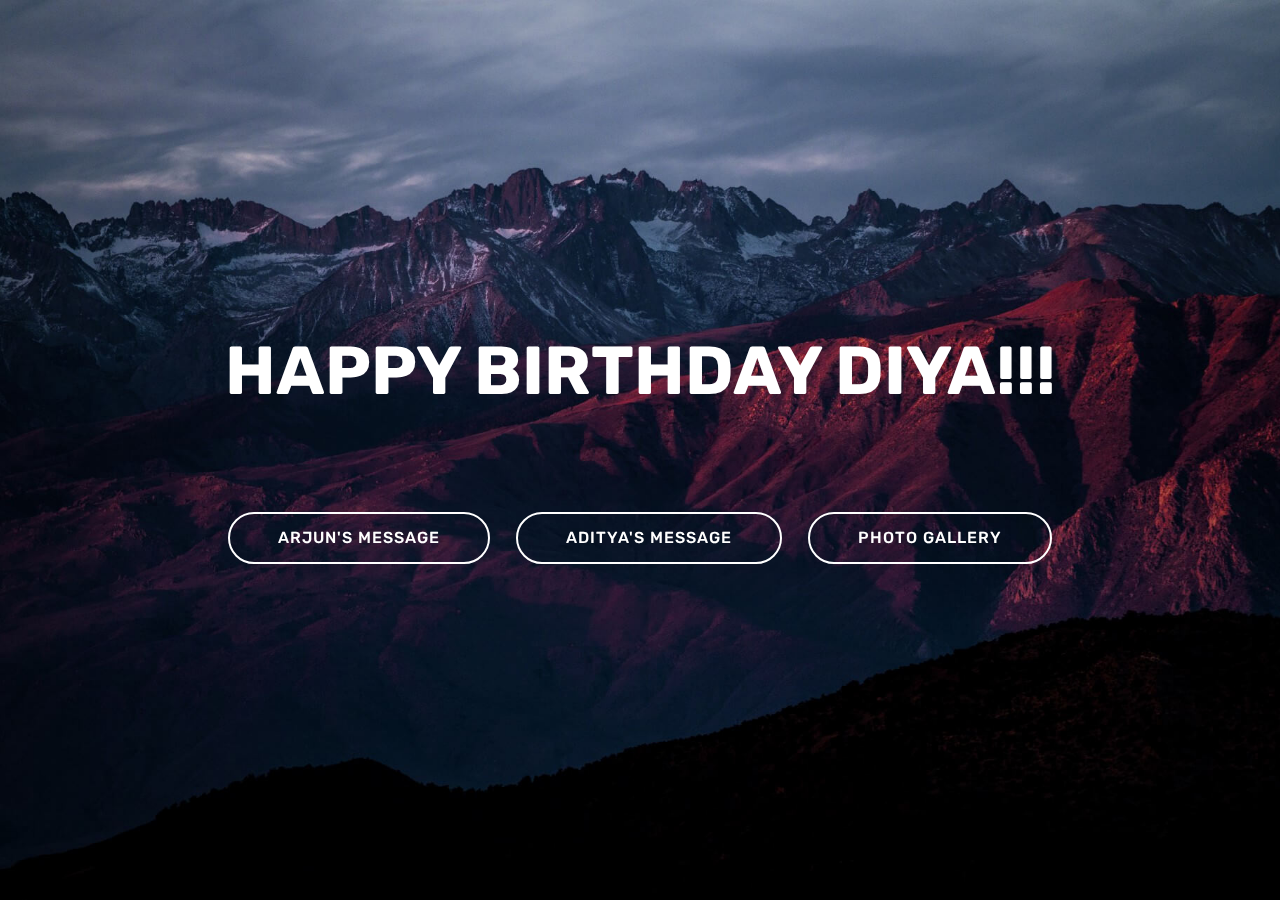
==== index.html @ 039c11ff "V0.1" ====
<!DOCTYPE html>
<html >
<head>
  <!-- Site made with Mobirise Website Builder v4.8.6, https://mobirise.com -->
  <meta charset="UTF-8">
  <meta http-equiv="X-UA-Compatible" content="IE=edge">
  <meta name="generator" content="Mobirise v4.8.6, mobirise.com">
  <meta name="viewport" content="width=device-width, initial-scale=1, minimum-scale=1">
  <link rel="shortcut icon" href="assets/images/logo4.png" type="image/x-icon">
  <meta name="description" content="">
  <title>HBD DIYA!!!</title>
  <link rel="stylesheet" href="assets/web/assets/mobirise-icons/mobirise-icons.css">
  <link rel="stylesheet" href="assets/tether/tether.min.css">
  <link rel="stylesheet" href="assets/bootstrap/css/bootstrap.min.css">
  <link rel="stylesheet" href="assets/bootstrap/css/bootstrap-grid.min.css">
  <link rel="stylesheet" href="assets/bootstrap/css/bootstrap-reboot.min.css">
  <link rel="stylesheet" href="assets/theme/css/style.css">
  <link rel="stylesheet" href="assets/mobirise/css/mbr-additional.css" type="text/css">
  
  
  
</head>
<body>
  <section class="cid-r6RlYdtnWD mbr-fullscreen mbr-parallax-background" id="header2-3">

    

    

    <div class="container align-center">
        <div class="row justify-content-md-center">
            <div class="mbr-white col-md-10">
                <h1 class="mbr-section-title mbr-bold pb-3 mbr-fonts-style display-1">
                    HAPPY BIRTHDAY DIYA!!!</h1>
                
                <p class="mbr-text pb-3 mbr-fonts-style display-5">&nbsp; &nbsp;</p>
                <div class="mbr-section-btn"><a class="btn btn-md btn-white-outline display-4" href="page1.html">ARJUN'S MESSAGE</a> <a class="btn btn-md btn-white-outline display-4" href="page4.html">ADITYA'S MESSAGE<br></a> <a class="btn btn-md btn-white-outline display-4" href="page3.html">PHOTO GALLERY<br></a></div>
            </div>
        </div>
    </div>
    
</section>


  <section class="engine"><a href="https://mobirise.info/q">free responsive site templates</a></section><script src="assets/web/assets/jquery/jquery.min.js"></script>
  <script src="assets/popper/popper.min.js"></script>
  <script src="assets/tether/tether.min.js"></script>
  <script src="assets/bootstrap/js/bootstrap.min.js"></script>
  <script src="assets/smoothscroll/smooth-scroll.js"></script>
  <script src="assets/parallax/jarallax.min.js"></script>
  <script src="assets/theme/js/script.js"></script>
  
  
</body>
</html>
---- assets/web/assets/mobirise-icons/mobirise-icons.css ----
@font-face {
  font-family: 'MobiriseIcons';
  src:  url('mobirise-icons.eot?spat4u');
  src:  url('mobirise-icons.eot?spat4u#iefix') format('embedded-opentype'),
    url('mobirise-icons.ttf?spat4u') format('truetype'),
    url('mobirise-icons.woff?spat4u') format('woff'),
    url('mobirise-icons.svg?spat4u#MobiriseIcons') format('svg');
  font-weight: normal;
  font-style: normal;
}

[class^="mbri-"], [class*=" mbri-"] {
  /* use !important to prevent issues with browser extensions that change fonts */
  font-family: MobiriseIcons !important;
  speak: none;
  font-style: normal;
  font-weight: normal;
  font-variant: normal;
  text-transform: none;
  line-height: 1;

  /* Better Font Rendering =========== */
  -webkit-font-smoothing: antialiased;
  -moz-osx-font-smoothing: grayscale;
}

.mbri-add-submenu:before {
  content: "\e900";
}
.mbri-alert:before {
  content: "\e901";
}
.mbri-align-center:before {
  content: "\e902";
}
.mbri-align-justify:before {
  content: "\e903";
}
.mbri-align-left:before {
  content: "\e904";
}
.mbri-align-right:before {
  content: "\e905";
}
.mbri-android:before {
  content: "\e906";
}
.mbri-apple:before {
  content: "\e907";
}
.mbri-arrow-down:before {
  content: "\e908";
}
.mbri-arrow-next:before {
  content: "\e909";
}
.mbri-arrow-prev:before {
  content: "\e90a";
}
.mbri-arrow-up:before {
  content: "\e90b";
}
.mbri-bold:before {
  content: "\e90c";
}
.mbri-bookmark:before {
  content: "\e90d";
}
.mbri-bootstrap:before {
  content: "\e90e";
}
.mbri-briefcase:before {
  content: "\e90f";
}
.mbri-browse:before {
  content: "\e910";
}
.mbri-bulleted-list:before {
  content: "\e911";
}
.mbri-calendar:before {
  content: "\e912";
}
.mbri-camera:before {
  content: "\e913";
}
.mbri-cart-add:before {
  content: "\e914";
}
.mbri-cart-full:before {
  content: "\e915";
}
.mbri-cash:before {
  content: "\e916";
}
.mbri-change-style:before {
  content: "\e917";
}
.mbri-chat:before {
  content: "\e918";
}
.mbri-clock:before {
  content: "\e919";
}
.mbri-close:before {
  content: "\e91a";
}
.mbri-cloud:before {
  content: "\e91b";
}
.mbri-code:before {
  content: "\e91c";
}
.mbri-contact-form:before {
  content: "\e91d";
}
.mbri-credit-card:before {
  content: "\e91e";
}
.mbri-cursor-click:before {
  content: "\e91f";
}
.mbri-cust-feedback:before {
  content: "\e920";
}
.mbri-database:before {
  content: "\e921";
}
.mbri-delivery:before {
  content: "\e922";
}
.mbri-desktop:before {
  content: "\e923";
}
.mbri-devices:before {
  content: "\e924";
}
.mbri-down:before {
  content: "\e925";
}
.mbri-download:before {
  content: "\e989";
}
.mbri-drag-n-drop:before {
  content: "\e927";
}
.mbri-drag-n-drop2:before {
  content: "\e928";
}
.mbri-edit:before {
  content: "\e929";
}
.mbri-edit2:before {
  content: "\e92a";
}
.mbri-error:before {
  content: "\e92b";
}
.mbri-extension:before {
  content: "\e92c";
}
.mbri-features:before {
  content: "\e92d";
}
.mbri-file:before {
  content: "\e92e";
}
.mbri-flag:before {
  content: "\e92f";
}
.mbri-folder:before {
  content: "\e930";
}
.mbri-gift:before {
  content: "\e931";
}
.mbri-github:before {
  content: "\e932";
}
.mbri-globe:before {
  content: "\e933";
}
.mbri-globe-2:before {
  content: "\e934";
}
.mbri-growing-chart:before {
  content: "\e935";
}
.mbri-hearth:before {
  content: "\e936";
}
.mbri-help:before {
  content: "\e937";
}
.mbri-home:before {
  content: "\e938";
}
.mbri-hot-cup:before {
  content: "\e939";
}
.mbri-idea:before {
  content: "\e93a";
}
.mbri-image-gallery:before {
  content: "\e93b";
}
.mbri-image-slider:before {
  content: "\e93c";
}
.mbri-info:before {
  content: "\e93d";
}
.mbri-italic:before {
  content: "\e93e";
}
.mbri-key:before {
  content: "\e93f";
}
.mbri-laptop:before {
  content: "\e940";
}
.mbri-layers:before {
  content: "\e941";
}
.mbri-left-right:before {
  content: "\e942";
}
.mbri-left:before {
  content: "\e943";
}
.mbri-letter:before {
  content: "\e944";
}
.mbri-like:before {
  content: "\e945";
}
.mbri-link:before {
  content: "\e946";
}
.mbri-lock:before {
  content: "\e947";
}
.mbri-login:before {
  content: "\e948";
}
.mbri-logout:before {
  content: "\e949";
}
.mbri-magic-stick:before {
  content: "\e94a";
}
.mbri-map-pin:before {
  content: "\e94b";
}
.mbri-menu:before {
  content: "\e94c";
}
.mbri-mobile:before {
  content: "\e94d";
}
.mbri-mobile2:before {
  content: "\e94e";
}
.mbri-mobirise:before {
  content: "\e94f";
}
.mbri-more-horizontal:before {
  content: "\e950";
}
.mbri-more-vertical:before {
  content: "\e951";
}
.mbri-music:before {
  content: "\e952";
}
.mbri-new-file:before {
  content: "\e953";
}
.mbri-numbered-list:before {
  content: "\e954";
}
.mbri-opened-folder:before {
  content: "\e955";
}
.mbri-pages:before {
  content: "\e956";
}
.mbri-paper-plane:before {
  content: "\e957";
}
.mbri-paperclip:before {
  content: "\e958";
}
.mbri-photo:before {
  content: "\e959";
}
.mbri-photos:before {
  content: "\e95a";
}
.mbri-pin:before {
  content: "\e95b";
}
.mbri-play:before {
  content: "\e95c";
}
.mbri-plus:before {
  content: "\e95d";
}
.mbri-preview:before {
  content: "\e95e";
}
.mbri-print:before {
  content: "\e95f";
}
.mbri-protect:before {
  content: "\e960";
}
.mbri-question:before {
  content: "\e961";
}
.mbri-quote-left:before {
  content: "\e962";
}
.mbri-quote-right:before {
  content: "\e963";
}
.mbri-refresh:before {
  content: "\e964";
}
.mbri-responsive:before {
  content: "\e965";
}
.mbri-right:before {
  content: "\e966";
}
.mbri-rocket:before {
  content: "\e967";
}
.mbri-sad-face:before {
  content: "\e968";
}
.mbri-sale:before {
  content: "\e969";
}
.mbri-save:before {
  content: "\e96a";
}
.mbri-search:before {
  content: "\e96b";
}
.mbri-setting:before {
  content: "\e96c";
}
.mbri-setting2:before {
  content: "\e96d";
}
.mbri-setting3:before {
  content: "\e96e";
}
.mbri-share:before {
  content: "\e96f";
}
.mbri-shopping-bag:before {
  content: "\e970";
}
.mbri-shopping-basket:before {
  content: "\e971";
}
.mbri-shopping-cart:before {
  content: "\e972";
}
.mbri-sites:before {
  content: "\e973";
}
.mbri-smile-face:before {
  content: "\e974";
}
.mbri-speed:before {
  content: "\e975";
}
.mbri-star:before {
  content: "\e976";
}
.mbri-success:before {
  content: "\e977";
}
.mbri-sun:before {
  content: "\e978";
}
.mbri-sun2:before {
  content: "\e979";
}
.mbri-tablet:before {
  content: "\e97a";
}
.mbri-tablet-vertical:before {
  content: "\e97b";
}
.mbri-target:before {
  content: "\e97c";
}
.mbri-timer:before {
  content: "\e97d";
}
.mbri-to-ftp:before {
  content: "\e97e";
}
.mbri-to-local-drive:before {
  content: "\e97f";
}
.mbri-touch-swipe:before {
  content: "\e980";
}
.mbri-touch:before {
  content: "\e981";
}
.mbri-trash:before {
  content: "\e982";
}
.mbri-underline:before {
  content: "\e983";
}
.mbri-unlink:before {
  content: "\e984";
}
.mbri-unlock:before {
  content: "\e985";
}
.mbri-up-down:before {
  content: "\e986";
}
.mbri-up:before {
  content: "\e987";
}
.mbri-update:before {
  content: "\e988";
}
.mbri-upload:before {
 content: "\e926"; 
}
.mbri-user:before {
  content: "\e98a";
}
.mbri-user2:before {
  content: "\e98b";
}
.mbri-users:before {
  content: "\e98c";
}
.mbri-video:before {
  content: "\e98d";
}
.mbri-video-play:before {
  content: "\e98e";
}
.mbri-watch:before {
  content: "\e98f";
}
.mbri-website-theme:before {
  content: "\e990";
}
.mbri-wifi:before {
  content: "\e991";
}
.mbri-windows:before {
  content: "\e992";
}
.mbri-zoom-out:before {
  content: "\e993";
}
.mbri-redo:before {
  content: "\e994";
}
.mbri-undo:before {
  content: "\e995";
}
---- assets/theme/css/style.css ----
/*!
 * Mobirise v4 theme (https://mobirise.com/)
 * Copyright 2017 Mobirise
 */section{background-color:#eeeeee}section,.container,.container-fluid{position:relative;word-wrap:break-word}a.mbr-iconfont:hover{text-decoration:none}.article .lead p,.article .lead ul,.article .lead ol,.article .lead pre,.article .lead blockquote{margin-bottom:0}a{font-style:normal;font-weight:400;cursor:pointer}a,a:hover{text-decoration:none}figure{margin-bottom:0}body{color:#232323}h1,h2,h3,h4,h5,h6,.h1,.h2,.h3,.h4,.h5,.h6,.display-1,.display-2,.display-3,.display-4{line-height:1;word-break:break-word;word-wrap:break-word}b,strong{font-weight:bold}blockquote{padding:10px 0 10px 20px;position:relative;border-left:2px solid;border-color:#ff3366}input:-webkit-autofill,input:-webkit-autofill:hover,input:-webkit-autofill:focus,input:-webkit-autofill:active{transition-delay:9999s;transition-property:background-color, color}textarea[type="hidden"]{display:none}body{position:relative}section{background-position:50% 50%;background-repeat:no-repeat;background-size:cover}section .mbr-background-video,section .mbr-background-video-preview{position:absolute;bottom:0;left:0;right:0;top:0}.hidden{visibility:hidden}.mbr-z-index20{z-index:20}/*! Base colors */.mbr-white{color:#ffffff}.mbr-black{color:#000000}.mbr-bg-white{background-color:#ffffff}.mbr-bg-black{background-color:#000000}/*! Text-aligns */.align-left{text-align:left}.align-center{text-align:center}.align-right{text-align:right}@media (max-width: 767px){.align-left,.align-center,.align-right,.mbr-section-btn,.mbr-section-title{text-align:center}}/*! Font-weight  */.mbr-light{font-weight:300}.mbr-regular{font-weight:400}.mbr-semibold{font-weight:500}.mbr-bold{font-weight:700}/*! Media  */.media-size-item{-webkit-flex:1 1 auto;-moz-flex:1 1 auto;-ms-flex:1 1 auto;-o-flex:1 1 auto;flex:1 1 auto}.media-content{-webkit-flex-basis:100%;flex-basis:100%}.media-container-row{display:-ms-flexbox;display:-webkit-flex;display:flex;-webkit-flex-direction:row;-ms-flex-direction:row;flex-direction:row;-webkit-flex-wrap:wrap;-ms-flex-wrap:wrap;flex-wrap:wrap;-webkit-justify-content:center;-ms-flex-pack:center;justify-content:center;-webkit-align-content:center;-ms-flex-line-pack:center;align-content:center;-webkit-align-items:start;-ms-flex-align:start;align-items:start}.media-container-row .media-size-item{width:400px}.media-container-column{display:-ms-flexbox;display:-webkit-flex;display:flex;-webkit-flex-direction:column;-ms-flex-direction:column;flex-direction:column;-webkit-flex-wrap:wrap;-ms-flex-wrap:wrap;flex-wrap:wrap;-webkit-justify-content:center;-ms-flex-pack:center;justify-content:center;-webkit-align-content:center;-ms-flex-line-pack:center;align-content:center;-webkit-align-items:stretch;-ms-flex-align:stretch;align-items:stretch}.media-container-column>*{width:100%}@media (min-width: 992px){.media-container-row{-webkit-flex-wrap:nowrap;-ms-flex-wrap:nowrap;flex-wrap:nowrap}}figure{overflow:hidden}figure[mbr-media-size]{transition:width 0.1s}.mbr-figure img,.mbr-figure iframe{display:block;width:100%}.card{background-color:transparent;border:none}.card-img{text-align:center;flex-shrink:0;-webkit-flex-shrink:0}.media{max-width:100%;margin:0 auto}.mbr-figure{-ms-flex-item-align:center;-ms-grid-row-align:center;-webkit-align-self:center;align-self:center}.media-container>div{max-width:100%}.mbr-figure img,.card-img img{width:100%}@media (max-width: 991px){.media-size-item{width:auto !important}.media{width:auto}.mbr-figure{width:100% !important}}/*! Buttons */.mbr-section-btn{margin-left:-.25rem;margin-right:-.25rem;font-size:0}nav .mbr-section-btn{margin-left:0rem;margin-right:0rem}/*! Btn icon margin */.btn .mbr-iconfont,.btn.btn-sm .mbr-iconfont{cursor:pointer;margin-right:0.5rem}.btn.btn-md .mbr-iconfont,.btn.btn-md .mbr-iconfont{margin-right:0.8rem}.mbr-regular{font-weight:400}.mbr-semibold{font-weight:500}.mbr-bold{font-weight:700}[type="submit"]{-webkit-appearance:none}/*! Full-screen */.mbr-fullscreen .mbr-overlay{min-height:100vh}.mbr-fullscreen{display:flex;display:-webkit-flex;display:-moz-flex;display:-ms-flex;display:-o-flex;align-items:center;-webkit-align-items:center;min-height:100vh;padding-top:3rem;padding-bottom:3rem}/*! Map */.map{height:25rem;position:relative}.map iframe{width:100%;height:100%}.form-asterisk{font-family:initial;position:absolute;top:-2px;font-weight:normal}/*! Scroll to top arrow */.mbr-arrow-up{bottom:25px;right:90px;position:fixed;text-align:right;z-index:5000;color:#ffffff;font-size:32px;transform:rotate(180deg);-webkit-transform:rotate(180deg)}.mbr-arrow-up a{background:rgba(0,0,0,0.2);border-radius:3px;color:#fff;display:inline-block;height:60px;width:60px;outline-style:none !important;position:relative;text-decoration:none;transition:all .3s ease-in-out;cursor:pointer;text-align:center}.mbr-arrow-up a:hover{background-color:rgba(0,0,0,0.4)}.mbr-arrow-up a i{line-height:60px}.mbr-arrow-up-icon{display:block;color:#fff}.mbr-arrow-up-icon::before{content:"\203a";display:inline-block;font-family:serif;font-size:32px;line-height:1;font-style:normal;position:relative;top:6px;left:-4px;-webkit-transform:rotate(-90deg);transform:rotate(-90deg)}/*! Arrow Down */.mbr-arrow{position:absolute;bottom:45px;left:50%;width:60px;height:60px;cursor:pointer;background-color:rgba(80,80,80,0.5);border-radius:50%;-webkit-transform:translateX(-50%);transform:translateX(-50%)}.mbr-arrow>a{display:inline-block;text-decoration:none;outline-style:none;-webkit-animation:arrowdown 1.7s ease-in-out infinite;animation:arrowdown 1.7s ease-in-out infinite}.mbr-arrow>a>i{position:absolute;top:-2px;left:15px;font-size:2rem}@keyframes arrowdown{0%{transform:translateY(0px);-webkit-transform:translateY(0px)}50%{transform:translateY(-5px);-webkit-transform:translateY(-5px)}100%{transform:translateY(0px);-webkit-transform:translateY(0px)}}@-webkit-keyframes arrowdown{0%{transform:translateY(0px);-webkit-transform:translateY(0px)}50%{transform:translateY(-5px);-webkit-transform:translateY(-5px)}100%{transform:translateY(0px);-webkit-transform:translateY(0px)}}@media (max-width: 500px){.mbr-arrow-up{left:50%;right:auto;transform:translateX(-50%) rotate(180deg);-webkit-transform:translateX(-50%) rotate(180deg)}}@keyframes gradient-animation{from{background-position:0% 100%;animation-timing-function:ease-in-out}to{background-position:100% 0%;animation-timing-function:ease-in-out}}@-webkit-keyframes gradient-animation{from{background-position:0% 100%;animation-timing-function:ease-in-out}to{background-position:100% 0%;animation-timing-function:ease-in-out}}.bg-gradient{background-size:200% 200%;animation:gradient-animation 5s infinite alternate;-webkit-animation:gradient-animation 5s infinite alternate}.menu .navbar-brand{display:-webkit-flex}.menu .navbar-brand span{display:flex;display:-webkit-flex}.menu .navbar-brand .navbar-caption-wrap{display:-webkit-flex}.menu .navbar-brand .navbar-logo img{display:-webkit-flex}@media (min-width: 768px) and (max-width: 991px){.menu .navbar-toggleable-sm .navbar-nav{display:-webkit-box;display:-webkit-flex;display:-ms-flexbox}}@media (min-width: 992px){.menu .navbar-nav.nav-dropdown{display:-webkit-flex}.menu .navbar-toggleable-sm .navbar-collapse{display:-webkit-flex !important}}.navbar{display:-webkit-flex;-webkit-flex-wrap:wrap;-webkit-align-items:center;-webkit-justify-content:space-between}.navbar-collapse{-webkit-flex-basis:100%;-webkit-flex-grow:1;-webkit-align-items:center}.nav-dropdown .link{padding:.667em 1.667em !important;margin:0 !important}.nav{display:-webkit-flex;-webkit-flex-wrap:wrap}.row{display:-webkit-flex;-webkit-flex-wrap:wrap}.justify-content-center{-webkit-justify-content:center}.form-inline{display:-webkit-flex;-webkit-flex-flow:row wrap;-webkit-align-items:center}.card-wrapper{flex:1;-webkit-flex:1}.carousel-control{display:-webkit-flex;-webkit-align-items:center;-webkit-justify-content:center}.carousel-controls{display:-webkit-flex}.media{display:-webkit-flex}
/*# sourceMappingURL=style.css.map */
.engine {
	position: absolute;
	text-indent: -2400px;
	text-align: center;
	padding: 0;
	top: 0;
	left: -2400px;
}
---- assets/mobirise/css/mbr-additional.css ----
@import url(https://fonts.googleapis.com/css?family=Rubik:300,300i,400,400i,500,500i,700,700i,900,900i);





body {
  font-style: normal;
  line-height: 1.5;
}
.mbr-section-title {
  font-style: normal;
  line-height: 1.2;
}
.mbr-section-subtitle {
  line-height: 1.3;
}
.mbr-text {
  font-style: normal;
  line-height: 1.6;
}
.display-1 {
  font-family: 'Rubik', sans-serif;
  font-size: 4.25rem;
}
.display-1 > .mbr-iconfont {
  font-size: 6.8rem;
}
.display-2 {
  font-family: 'Rubik', sans-serif;
  font-size: 3rem;
}
.display-2 > .mbr-iconfont {
  font-size: 4.8rem;
}
.display-4 {
  font-family: 'Rubik', sans-serif;
  font-size: 1rem;
}
.display-4 > .mbr-iconfont {
  font-size: 1.6rem;
}
.display-5 {
  font-family: 'Rubik', sans-serif;
  font-size: 1.5rem;
}
.display-5 > .mbr-iconfont {
  font-size: 2.4rem;
}
.display-7 {
  font-family: 'Rubik', sans-serif;
  font-size: 1rem;
}
.display-7 > .mbr-iconfont {
  font-size: 1.6rem;
}
/* ---- Fluid typography for mobile devices ---- */
/* 1.4 - font scale ratio ( bootstrap == 1.42857 ) */
/* 100vw - current viewport width */
/* (48 - 20)  48 == 48rem == 768px, 20 == 20rem == 320px(minimal supported viewport) */
/* 0.65 - min scale variable, may vary */
@media (max-width: 768px) {
  .display-1 {
    font-size: 3.4rem;
    font-size: calc( 2.1374999999999997rem + (4.25 - 2.1374999999999997) * ((100vw - 20rem) / (48 - 20)));
    line-height: calc( 1.4 * (2.1374999999999997rem + (4.25 - 2.1374999999999997) * ((100vw - 20rem) / (48 - 20))));
  }
  .display-2 {
    font-size: 2.4rem;
    font-size: calc( 1.7rem + (3 - 1.7) * ((100vw - 20rem) / (48 - 20)));
    line-height: calc( 1.4 * (1.7rem + (3 - 1.7) * ((100vw - 20rem) / (48 - 20))));
  }
  .display-4 {
    font-size: 0.8rem;
    font-size: calc( 1rem + (1 - 1) * ((100vw - 20rem) / (48 - 20)));
    line-height: calc( 1.4 * (1rem + (1 - 1) * ((100vw - 20rem) / (48 - 20))));
  }
  .display-5 {
    font-size: 1.2rem;
    font-size: calc( 1.175rem + (1.5 - 1.175) * ((100vw - 20rem) / (48 - 20)));
    line-height: calc( 1.4 * (1.175rem + (1.5 - 1.175) * ((100vw - 20rem) / (48 - 20))));
  }
}
/* Buttons */
.btn {
  font-weight: 500;
  border-width: 2px;
  font-style: normal;
  letter-spacing: 1px;
  margin: .4rem .8rem;
  white-space: normal;
  -webkit-transition: all 0.3s ease-in-out;
  -moz-transition: all 0.3s ease-in-out;
  transition: all 0.3s ease-in-out;
  display: inline-flex;
  align-items: center;
  justify-content: center;
  word-break: break-word;
  -webkit-align-items: center;
  -webkit-justify-content: center;
  display: -webkit-inline-flex;
  padding: 1rem 3rem;
  border-radius: 3px;
}
.btn-sm {
  font-weight: 500;
  letter-spacing: 1px;
  -webkit-transition: all 0.3s ease-in-out;
  -moz-transition: all 0.3s ease-in-out;
  transition: all 0.3s ease-in-out;
  padding: 0.6rem 1.5rem;
  border-radius: 3px;
}
.btn-md {
  font-weight: 500;
  letter-spacing: 1px;
  margin: .4rem .8rem !important;
  -webkit-transition: all 0.3s ease-in-out;
  -moz-transition: all 0.3s ease-in-out;
  transition: all 0.3s ease-in-out;
  padding: 1rem 3rem;
  border-radius: 3px;
}
.btn-lg {
  font-weight: 500;
  letter-spacing: 1px;
  margin: .4rem .8rem !important;
  -webkit-transition: all 0.3s ease-in-out;
  -moz-transition: all 0.3s ease-in-out;
  transition: all 0.3s ease-in-out;
  padding: 1.2rem 3.2rem;
  border-radius: 3px;
}
.bg-primary {
  background-color: #149dcc !important;
}
.bg-success {
  background-color: #f7ed4a !important;
}
.bg-info {
  background-color: #82786e !important;
}
.bg-warning {
  background-color: #879a9f !important;
}
.bg-danger {
  background-color: #b1a374 !important;
}
.btn-primary,
.btn-primary:active {
  background-color: #149dcc !important;
  border-color: #149dcc !important;
  color: #ffffff !important;
}
.btn-primary:hover,
.btn-primary:focus,
.btn-primary.focus,
.btn-primary.active {
  color: #ffffff !important;
  background-color: #0d6786 !important;
  border-color: #0d6786 !important;
}
.btn-primary.disabled,
.btn-primary:disabled {
  color: #ffffff !important;
  background-color: #0d6786 !important;
  border-color: #0d6786 !important;
}
.btn-secondary,
.btn-secondary:active {
  background-color: #ff3366 !important;
  border-color: #ff3366 !important;
  color: #ffffff !important;
}
.btn-secondary:hover,
.btn-secondary:focus,
.btn-secondary.focus,
.btn-secondary.active {
  color: #ffffff !important;
  background-color: #e50039 !important;
  border-color: #e50039 !important;
}
.btn-secondary.disabled,
.btn-secondary:disabled {
  color: #ffffff !important;
  background-color: #e50039 !important;
  border-color: #e50039 !important;
}
.btn-info,
.btn-info:active {
  background-color: #82786e !important;
  border-color: #82786e !important;
  color: #ffffff !important;
}
.btn-info:hover,
.btn-info:focus,
.btn-info.focus,
.btn-info.active {
  color: #ffffff !important;
  background-color: #59524b !important;
  border-color: #59524b !important;
}
.btn-info.disabled,
.btn-info:disabled {
  color: #ffffff !important;
  background-color: #59524b !important;
  border-color: #59524b !important;
}
.btn-success,
.btn-success:active {
  background-color: #f7ed4a !important;
  border-color: #f7ed4a !important;
  color: #3f3c03 !important;
}
.btn-success:hover,
.btn-success:focus,
.btn-success.focus,
.btn-success.active {
  color: #3f3c03 !important;
  background-color: #eadd0a !important;
  border-color: #eadd0a !important;
}
.btn-success.disabled,
.btn-success:disabled {
  color: #3f3c03 !important;
  background-color: #eadd0a !important;
  border-color: #eadd0a !important;
}
.btn-warning,
.btn-warning:active {
  background-color: #879a9f !important;
  border-color: #879a9f !important;
  color: #ffffff !important;
}
.btn-warning:hover,
.btn-warning:focus,
.btn-warning.focus,
.btn-warning.active {
  color: #ffffff !important;
  background-color: #617479 !important;
  border-color: #617479 !important;
}
.btn-warning.disabled,
.btn-warning:disabled {
  color: #ffffff !important;
  background-color: #617479 !important;
  border-color: #617479 !important;
}
.btn-danger,
.btn-danger:active {
  background-color: #b1a374 !important;
  border-color: #b1a374 !important;
  color: #ffffff !important;
}
.btn-danger:hover,
.btn-danger:focus,
.btn-danger.focus,
.btn-danger.active {
  color: #ffffff !important;
  background-color: #8b7d4e !important;
  border-color: #8b7d4e !important;
}
.btn-danger.disabled,
.btn-danger:disabled {
  color: #ffffff !important;
  background-color: #8b7d4e !important;
  border-color: #8b7d4e !important;
}
.btn-white {
  color: #333333 !important;
}
.btn-white,
.btn-white:active {
  background-color: #ffffff !important;
  border-color: #ffffff !important;
  color: #808080 !important;
}
.btn-white:hover,
.btn-white:focus,
.btn-white.focus,
.btn-white.active {
  color: #808080 !important;
  background-color: #d9d9d9 !important;
  border-color: #d9d9d9 !important;
}
.btn-white.disabled,
.btn-white:disabled {
  color: #808080 !important;
  background-color: #d9d9d9 !important;
  border-color: #d9d9d9 !important;
}
.btn-black,
.btn-black:active {
  background-color: #333333 !important;
  border-color: #333333 !important;
  color: #ffffff !important;
}
.btn-black:hover,
.btn-black:focus,
.btn-black.focus,
.btn-black.active {
  color: #ffffff !important;
  background-color: #0d0d0d !important;
  border-color: #0d0d0d !important;
}
.btn-black.disabled,
.btn-black:disabled {
  color: #ffffff !important;
  background-color: #0d0d0d !important;
  border-color: #0d0d0d !important;
}
.btn-primary-outline,
.btn-primary-outline:active {
  background: none;
  border-color: #0b566f;
  color: #0b566f;
}
.btn-primary-outline:hover,
.btn-primary-outline:focus,
.btn-primary-outline.focus,
.btn-primary-outline.active {
  color: #ffffff;
  background-color: #149dcc;
  border-color: #149dcc;
}
.btn-primary-outline.disabled,
.btn-primary-outline:disabled {
  color: #ffffff !important;
  background-color: #149dcc !important;
  border-color: #149dcc !important;
}
.btn-secondary-outline,
.btn-secondary-outline:active {
  background: none;
  border-color: #cc0033;
  color: #cc0033;
}
.btn-secondary-outline:hover,
.btn-secondary-outline:focus,
.btn-secondary-outline.focus,
.btn-secondary-outline.active {
  color: #ffffff;
  background-color: #ff3366;
  border-color: #ff3366;
}
.btn-secondary-outline.disabled,
.btn-secondary-outline:disabled {
  color: #ffffff !important;
  background-color: #ff3366 !important;
  border-color: #ff3366 !important;
}
.btn-info-outline,
.btn-info-outline:active {
  background: none;
  border-color: #4b453f;
  color: #4b453f;
}
.btn-info-outline:hover,
.btn-info-outline:focus,
.btn-info-outline.focus,
.btn-info-outline.active {
  color: #ffffff;
  background-color: #82786e;
  border-color: #82786e;
}
.btn-info-outline.disabled,
.btn-info-outline:disabled {
  color: #ffffff !important;
  background-color: #82786e !important;
  border-color: #82786e !important;
}
.btn-success-outline,
.btn-success-outline:active {
  background: none;
  border-color: #d2c609;
  color: #d2c609;
}
.btn-success-outline:hover,
.btn-success-outline:focus,
.btn-success-outline.focus,
.btn-success-outline.active {
  color: #3f3c03;
  background-color: #f7ed4a;
  border-color: #f7ed4a;
}
.btn-success-outline.disabled,
.btn-success-outline:disabled {
  color: #3f3c03 !important;
  background-color: #f7ed4a !important;
  border-color: #f7ed4a !important;
}
.btn-warning-outline,
.btn-warning-outline:active {
  background: none;
  border-color: #55666b;
  color: #55666b;
}
.btn-warning-outline:hover,
.btn-warning-outline:focus,
.btn-warning-outline.focus,
.btn-warning-outline.active {
  color: #ffffff;
  background-color: #879a9f;
  border-color: #879a9f;
}
.btn-warning-outline.disabled,
.btn-warning-outline:disabled {
  color: #ffffff !important;
  background-color: #879a9f !important;
  border-color: #879a9f !important;
}
.btn-danger-outline,
.btn-danger-outline:active {
  background: none;
  border-color: #7a6e45;
  color: #7a6e45;
}
.btn-danger-outline:hover,
.btn-danger-outline:focus,
.btn-danger-outline.focus,
.btn-danger-outline.active {
  color: #ffffff;
  background-color: #b1a374;
  border-color: #b1a374;
}
.btn-danger-outline.disabled,
.btn-danger-outline:disabled {
  color: #ffffff !important;
  background-color: #b1a374 !important;
  border-color: #b1a374 !important;
}
.btn-black-outline,
.btn-black-outline:active {
  background: none;
  border-color: #000000;
  color: #000000;
}
.btn-black-outline:hover,
.btn-black-outline:focus,
.btn-black-outline.focus,
.btn-black-outline.active {
  color: #ffffff;
  background-color: #333333;
  border-color: #333333;
}
.btn-black-outline.disabled,
.btn-black-outline:disabled {
  color: #ffffff !important;
  background-color: #333333 !important;
  border-color: #333333 !important;
}
.btn-white-outline,
.btn-white-outline:active,
.btn-white-outline.active {
  background: none;
  border-color: #ffffff;
  color: #ffffff;
}
.btn-white-outline:hover,
.btn-white-outline:focus,
.btn-white-outline.focus {
  color: #333333;
  background-color: #ffffff;
  border-color: #ffffff;
}
.text-primary {
  color: #149dcc !important;
}
.text-secondary {
  color: #ff3366 !important;
}
.text-success {
  color: #f7ed4a !important;
}
.text-info {
  color: #82786e !important;
}
.text-warning {
  color: #879a9f !important;
}
.text-danger {
  color: #b1a374 !important;
}
.text-white {
  color: #ffffff !important;
}
.text-black {
  color: #000000 !important;
}
a.text-primary:hover,
a.text-primary:focus {
  color: #0b566f !important;
}
a.text-secondary:hover,
a.text-secondary:focus {
  color: #cc0033 !important;
}
a.text-success:hover,
a.text-success:focus {
  color: #d2c609 !important;
}
a.text-info:hover,
a.text-info:focus {
  color: #4b453f !important;
}
a.text-warning:hover,
a.text-warning:focus {
  color: #55666b !important;
}
a.text-danger:hover,
a.text-danger:focus {
  color: #7a6e45 !important;
}
a.text-white:hover,
a.text-white:focus {
  color: #b3b3b3 !important;
}
a.text-black:hover,
a.text-black:focus {
  color: #4d4d4d !important;
}
.alert-success {
  background-color: #70c770;
}
.alert-info {
  background-color: #82786e;
}
.alert-warning {
  background-color: #879a9f;
}
.alert-danger {
  background-color: #b1a374;
}
.mbr-section-btn a.btn:not(.btn-form) {
  border-radius: 100px;
}
.mbr-section-btn a.btn:not(.btn-form):hover,
.mbr-section-btn a.btn:not(.btn-form):focus {
  box-shadow: none !important;
}
.mbr-section-btn a.btn:not(.btn-form):hover,
.mbr-section-btn a.btn:not(.btn-form):focus {
  box-shadow: 0 10px 40px 0 rgba(0, 0, 0, 0.2) !important;
  -webkit-box-shadow: 0 10px 40px 0 rgba(0, 0, 0, 0.2) !important;
}
.mbr-gallery-filter li a {
  border-radius: 100px !important;
}
.mbr-gallery-filter li.active .btn {
  background-color: #149dcc;
  border-color: #149dcc;
  color: #ffffff;
}
.mbr-gallery-filter li.active .btn:focus {
  box-shadow: none;
}
.nav-tabs .nav-link {
  border-radius: 100px !important;
}
.btn-form {
  border-radius: 0;
}
.btn-form:hover {
  cursor: pointer;
}
a,
a:hover {
  color: #149dcc;
}
.mbr-plan-header.bg-primary .mbr-plan-subtitle,
.mbr-plan-header.bg-primary .mbr-plan-price-desc {
  color: #b4e6f8;
}
.mbr-plan-header.bg-success .mbr-plan-subtitle,
.mbr-plan-header.bg-success .mbr-plan-price-desc {
  color: #ffffff;
}
.mbr-plan-header.bg-info .mbr-plan-subtitle,
.mbr-plan-header.bg-info .mbr-plan-price-desc {
  color: #beb8b2;
}
.mbr-plan-header.bg-warning .mbr-plan-subtitle,
.mbr-plan-header.bg-warning .mbr-plan-price-desc {
  color: #ced6d8;
}
.mbr-plan-header.bg-danger .mbr-plan-subtitle,
.mbr-plan-header.bg-danger .mbr-plan-price-desc {
  color: #dfd9c6;
}
/* Scroll to top button*/
.scrollToTop_wraper {
  display: none;
}
#scrollToTop a i:before {
  content: '';
  position: absolute;
  height: 40%;
  top: 25%;
  background: #fff;
  width: 2px;
  left: calc(50% - 1px);
}
#scrollToTop a i:after {
  content: '';
  position: absolute;
  display: block;
  border-top: 2px solid #fff;
  border-right: 2px solid #fff;
  width: 40%;
  height: 40%;
  left: 30%;
  bottom: 30%;
  transform: rotate(135deg);
  -webkit-transform: rotate(135deg);
}
/* Others*/
.note-check a[data-value=Rubik] {
  font-style: normal;
}
.mbr-arrow a {
  color: #ffffff;
}
@media (max-width: 767px) {
  .mbr-arrow {
    display: none;
  }
}
.form-control-label {
  position: relative;
  cursor: pointer;
  margin-bottom: .357em;
  padding: 0;
}
.alert {
  color: #ffffff;
  border-radius: 0;
  border: 0;
  font-size: .875rem;
  line-height: 1.5;
  margin-bottom: 1.875rem;
  padding: 1.25rem;
  position: relative;
}
.alert.alert-form::after {
  background-color: inherit;
  bottom: -7px;
  content: "";
  display: block;
  height: 14px;
  left: 50%;
  margin-left: -7px;
  position: absolute;
  transform: rotate(45deg);
  width: 14px;
  -webkit-transform: rotate(45deg);
}
.form-control {
  background-color: #f5f5f5;
  box-shadow: none;
  color: #565656;
  font-family: 'Rubik', sans-serif;
  font-size: 1rem;
  line-height: 1.43;
  min-height: 3.5em;
  padding: 1.07em .5em;
}
.form-control > .mbr-iconfont {
  font-size: 1.6rem;
}
.form-control,
.form-control:focus {
  border: 1px solid #e8e8e8;
}
.form-active .form-control:invalid {
  border-color: red;
}
.mbr-overlay {
  background-color: #000;
  bottom: 0;
  left: 0;
  opacity: .5;
  position: absolute;
  right: 0;
  top: 0;
  z-index: 0;
}
blockquote {
  font-style: italic;
  padding: 10px 0 10px 20px;
  font-size: 1.09rem;
  position: relative;
  border-color: #149dcc;
  border-width: 3px;
}
ul,
ol,
pre,
blockquote {
  margin-bottom: 2.3125rem;
}
pre {
  background: #f4f4f4;
  padding: 10px 24px;
  white-space: pre-wrap;
}
.inactive {
  -webkit-user-select: none;
  -moz-user-select: none;
  -ms-user-select: none;
  user-select: none;
  pointer-events: none;
  -webkit-user-drag: none;
  user-drag: none;
}
.mbr-section__comments .row {
  justify-content: center;
  -webkit-justify-content: center;
}
/* Forms */
.mbr-form .btn {
  margin: .4rem 0;
}
.mbr-form .input-group-btn a.btn {
  border-radius: 100px !important;
}
.mbr-form .input-group-btn a.btn:hover {
  box-shadow: 0 10px 40px 0 rgba(0, 0, 0, 0.2);
}
.mbr-form .input-group-btn button[type="submit"] {
  border-radius: 100px !important;
  padding: 1rem 3rem;
}
.mbr-form .input-group-btn button[type="submit"]:hover {
  box-shadow: 0 10px 40px 0 rgba(0, 0, 0, 0.2);
}
.form2 .form-control {
  border-top-left-radius: 100px;
  border-bottom-left-radius: 100px;
}
.form2 .input-group-btn a.btn {
  border-top-left-radius: 0 !important;
  border-bottom-left-radius: 0 !important;
}
.form2 .input-group-btn button[type="submit"] {
  border-top-left-radius: 0 !important;
  border-bottom-left-radius: 0 !important;
}
.form3 input[type="email"] {
  border-radius: 100px !important;
}
@media (max-width: 349px) {
  .form2 input[type="email"] {
    border-radius: 100px !important;
  }
  .form2 .input-group-btn a.btn {
    border-radius: 100px !important;
  }
  .form2 .input-group-btn button[type="submit"] {
    border-radius: 100px !important;
  }
}
@media (max-width: 767px) {
  .btn {
    font-size: .75rem !important;
  }
  .btn .mbr-iconfont {
    font-size: 1rem !important;
  }
}
/* Social block */
.btn-social {
  font-size: 20px;
  border-radius: 50%;
  padding: 0;
  width: 44px;
  height: 44px;
  line-height: 44px;
  text-align: center;
  position: relative;
  border: 2px solid #c0a375;
  border-color: #149dcc;
  color: #232323;
  cursor: pointer;
}
.btn-social i {
  top: 0;
  line-height: 44px;
  width: 44px;
}
.btn-social:hover {
  color: #fff;
  background: #149dcc;
}
.btn-social + .btn {
  margin-left: .1rem;
}
/* Footer */
.mbr-footer-content li::before,
.mbr-footer .mbr-contacts li::before {
  background: #149dcc;
}
.mbr-footer-content li a:hover,
.mbr-footer .mbr-contacts li a:hover {
  color: #149dcc;
}
.footer3 input[type="email"],
.footer4 input[type="email"] {
  border-radius: 100px !important;
}
.footer3 .input-group-btn a.btn,
.footer4 .input-group-btn a.btn {
  border-radius: 100px !important;
}
.footer3 .input-group-btn button[type="submit"],
.footer4 .input-group-btn button[type="submit"] {
  border-radius: 100px !important;
}
/* Headers*/
.header13 .form-inline input[type="email"],
.header14 .form-inline input[type="email"] {
  border-radius: 100px;
}
.header13 .form-inline input[type="text"],
.header14 .form-inline input[type="text"] {
  border-radius: 100px;
}
.header13 .form-inline input[type="tel"],
.header14 .form-inline input[type="tel"] {
  border-radius: 100px;
}
.header13 .form-inline a.btn,
.header14 .form-inline a.btn {
  border-radius: 100px;
}
.header13 .form-inline button,
.header14 .form-inline button {
  border-radius: 100px !important;
}
.offset-1 {
  margin-left: 8.33333%;
}
.offset-2 {
  margin-left: 16.66667%;
}
.offset-3 {
  margin-left: 25%;
}
.offset-4 {
  margin-left: 33.33333%;
}
.offset-5 {
  margin-left: 41.66667%;
}
.offset-6 {
  margin-left: 50%;
}
.offset-7 {
  margin-left: 58.33333%;
}
.offset-8 {
  margin-left: 66.66667%;
}
.offset-9 {
  margin-left: 75%;
}
.offset-10 {
  margin-left: 83.33333%;
}
.offset-11 {
  margin-left: 91.66667%;
}
@media (min-width: 576px) {
  .offset-sm-0 {
    margin-left: 0%;
  }
  .offset-sm-1 {
    margin-left: 8.33333%;
  }
  .offset-sm-2 {
    margin-left: 16.66667%;
  }
  .offset-sm-3 {
    margin-left: 25%;
  }
  .offset-sm-4 {
    margin-left: 33.33333%;
  }
  .offset-sm-5 {
    margin-left: 41.66667%;
  }
  .offset-sm-6 {
    margin-left: 50%;
  }
  .offset-sm-7 {
    margin-left: 58.33333%;
  }
  .offset-sm-8 {
    margin-left: 66.66667%;
  }
  .offset-sm-9 {
    margin-left: 75%;
  }
  .offset-sm-10 {
    margin-left: 83.33333%;
  }
  .offset-sm-11 {
    margin-left: 91.66667%;
  }
}
@media (min-width: 768px) {
  .offset-md-0 {
    margin-left: 0%;
  }
  .offset-md-1 {
    margin-left: 8.33333%;
  }
  .offset-md-2 {
    margin-left: 16.66667%;
  }
  .offset-md-3 {
    margin-left: 25%;
  }
  .offset-md-4 {
    margin-left: 33.33333%;
  }
  .offset-md-5 {
    margin-left: 41.66667%;
  }
  .offset-md-6 {
    margin-left: 50%;
  }
  .offset-md-7 {
    margin-left: 58.33333%;
  }
  .offset-md-8 {
    margin-left: 66.66667%;
  }
  .offset-md-9 {
    margin-left: 75%;
  }
  .offset-md-10 {
    margin-left: 83.33333%;
  }
  .offset-md-11 {
    margin-left: 91.66667%;
  }
}
@media (min-width: 992px) {
  .offset-lg-0 {
    margin-left: 0%;
  }
  .offset-lg-1 {
    margin-left: 8.33333%;
  }
  .offset-lg-2 {
    margin-left: 16.66667%;
  }
  .offset-lg-3 {
    margin-left: 25%;
  }
  .offset-lg-4 {
    margin-left: 33.33333%;
  }
  .offset-lg-5 {
    margin-left: 41.66667%;
  }
  .offset-lg-6 {
    margin-left: 50%;
  }
  .offset-lg-7 {
    margin-left: 58.33333%;
  }
  .offset-lg-8 {
    margin-left: 66.66667%;
  }
  .offset-lg-9 {
    margin-left: 75%;
  }
  .offset-lg-10 {
    margin-left: 83.33333%;
  }
  .offset-lg-11 {
    margin-left: 91.66667%;
  }
}
@media (min-width: 1200px) {
  .offset-xl-0 {
    margin-left: 0%;
  }
  .offset-xl-1 {
    margin-left: 8.33333%;
  }
  .offset-xl-2 {
    margin-left: 16.66667%;
  }
  .offset-xl-3 {
    margin-left: 25%;
  }
  .offset-xl-4 {
    margin-left: 33.33333%;
  }
  .offset-xl-5 {
    margin-left: 41.66667%;
  }
  .offset-xl-6 {
    margin-left: 50%;
  }
  .offset-xl-7 {
    margin-left: 58.33333%;
  }
  .offset-xl-8 {
    margin-left: 66.66667%;
  }
  .offset-xl-9 {
    margin-left: 75%;
  }
  .offset-xl-10 {
    margin-left: 83.33333%;
  }
  .offset-xl-11 {
    margin-left: 91.66667%;
  }
}
.navbar-toggler {
  -webkit-align-self: flex-start;
  -ms-flex-item-align: start;
  align-self: flex-start;
  padding: 0.25rem 0.75rem;
  font-size: 1.25rem;
  line-height: 1;
  background: transparent;
  border: 1px solid transparent;
  -webkit-border-radius: 0.25rem;
  border-radius: 0.25rem;
}
.navbar-toggler:focus,
.navbar-toggler:hover {
  text-decoration: none;
}
.navbar-toggler-icon {
  display: inline-block;
  width: 1.5em;
  height: 1.5em;
  vertical-align: middle;
  content: "";
  background: no-repeat center center;
  -webkit-background-size: 100% 100%;
  -o-background-size: 100% 100%;
  background-size: 100% 100%;
}
.navbar-toggler-left {
  position: absolute;
  left: 1rem;
}
.navbar-toggler-right {
  position: absolute;
  right: 1rem;
}
@media (max-width: 575px) {
  .navbar-toggleable .navbar-nav .dropdown-menu {
    position: static;
    float: none;
  }
  .navbar-toggleable > .container {
    padding-right: 0;
    padding-left: 0;
  }
}
@media (min-width: 576px) {
  .navbar-toggleable {
    -webkit-box-orient: horizontal;
    -webkit-box-direction: normal;
    -webkit-flex-direction: row;
    -ms-flex-direction: row;
    flex-direction: row;
    -webkit-flex-wrap: nowrap;
    -ms-flex-wrap: nowrap;
    flex-wrap: nowrap;
    -webkit-box-align: center;
    -webkit-align-items: center;
    -ms-flex-align: center;
    align-items: center;
  }
  .navbar-toggleable .navbar-nav {
    -webkit-box-orient: horizontal;
    -webkit-box-direction: normal;
    -webkit-flex-direction: row;
    -ms-flex-direction: row;
    flex-direction: row;
  }
  .navbar-toggleable .navbar-nav .nav-link {
    padding-right: .5rem;
    padding-left: .5rem;
  }
  .navbar-toggleable > .container {
    display: -webkit-box;
    display: -webkit-flex;
    display: -ms-flexbox;
    display: flex;
    -webkit-flex-wrap: nowrap;
    -ms-flex-wrap: nowrap;
    flex-wrap: nowrap;
    -webkit-box-align: center;
    -webkit-align-items: center;
    -ms-flex-align: center;
    align-items: center;
  }
  .navbar-toggleable .navbar-collapse {
    display: -webkit-box !important;
    display: -webkit-flex !important;
    display: -ms-flexbox !important;
    display: flex !important;
    width: 100%;
  }
  .navbar-toggleable .navbar-toggler {
    display: none;
  }
}
@media (max-width: 767px) {
  .navbar-toggleable-sm .navbar-nav .dropdown-menu {
    position: static;
    float: none;
  }
  .navbar-toggleable-sm > .container {
    padding-right: 0;
    padding-left: 0;
  }
}
@media (min-width: 768px) {
  .navbar-toggleable-sm {
    -webkit-box-orient: horizontal;
    -webkit-box-direction: normal;
    -webkit-flex-direction: row;
    -ms-flex-direction: row;
    flex-direction: row;
    -webkit-flex-wrap: nowrap;
    -ms-flex-wrap: nowrap;
    flex-wrap: nowrap;
    -webkit-box-align: center;
    -webkit-align-items: center;
    -ms-flex-align: center;
    align-items: center;
  }
  .navbar-toggleable-sm .navbar-nav {
    -webkit-box-orient: horizontal;
    -webkit-box-direction: normal;
    -webkit-flex-direction: row;
    -ms-flex-direction: row;
    flex-direction: row;
  }
  .navbar-toggleable-sm .navbar-nav .nav-link {
    padding-right: .5rem;
    padding-left: .5rem;
  }
  .navbar-toggleable-sm > .container {
    display: -webkit-box;
    display: -webkit-flex;
    display: -ms-flexbox;
    display: flex;
    -webkit-flex-wrap: nowrap;
    -ms-flex-wrap: nowrap;
    flex-wrap: nowrap;
    -webkit-box-align: center;
    -webkit-align-items: center;
    -ms-flex-align: center;
    align-items: center;
  }
  .navbar-toggleable-sm .navbar-collapse {
    display: none;
    width: 100%;
  }
  .navbar-toggleable-sm .navbar-toggler {
    display: none;
  }
}
@media (max-width: 991px) {
  .navbar-toggleable-md .navbar-nav .dropdown-menu {
    position: static;
    float: none;
  }
  .navbar-toggleable-md > .container {
    padding-right: 0;
    padding-left: 0;
  }
}
@media (min-width: 992px) {
  .navbar-toggleable-md {
    -webkit-box-orient: horizontal;
    -webkit-box-direction: normal;
    -webkit-flex-direction: row;
    -ms-flex-direction: row;
    flex-direction: row;
    -webkit-flex-wrap: nowrap;
    -ms-flex-wrap: nowrap;
    flex-wrap: nowrap;
    -webkit-box-align: center;
    -webkit-align-items: center;
    -ms-flex-align: center;
    align-items: center;
  }
  .navbar-toggleable-md .navbar-nav {
    -webkit-box-orient: horizontal;
    -webkit-box-direction: normal;
    -webkit-flex-direction: row;
    -ms-flex-direction: row;
    flex-direction: row;
  }
  .navbar-toggleable-md .navbar-nav .nav-link {
    padding-right: .5rem;
    padding-left: .5rem;
  }
  .navbar-toggleable-md > .container {
    display: -webkit-box;
    display: -webkit-flex;
    display: -ms-flexbox;
    display: flex;
    -webkit-flex-wrap: nowrap;
    -ms-flex-wrap: nowrap;
    flex-wrap: nowrap;
    -webkit-box-align: center;
    -webkit-align-items: center;
    -ms-flex-align: center;
    align-items: center;
  }
  .navbar-toggleable-md .navbar-collapse {
    display: -webkit-box !important;
    display: -webkit-flex !important;
    display: -ms-flexbox !important;
    display: flex !important;
    width: 100%;
  }
  .navbar-toggleable-md .navbar-toggler {
    display: none;
  }
}
@media (max-width: 1199px) {
  .navbar-toggleable-lg .navbar-nav .dropdown-menu {
    position: static;
    float: none;
  }
  .navbar-toggleable-lg > .container {
    padding-right: 0;
    padding-left: 0;
  }
}
@media (min-width: 1200px) {
  .navbar-toggleable-lg {
    -webkit-box-orient: horizontal;
    -webkit-box-direction: normal;
    -webkit-flex-direction: row;
    -ms-flex-direction: row;
    flex-direction: row;
    -webkit-flex-wrap: nowrap;
    -ms-flex-wrap: nowrap;
    flex-wrap: nowrap;
    -webkit-box-align: center;
    -webkit-align-items: center;
    -ms-flex-align: center;
    align-items: center;
  }
  .navbar-toggleable-lg .navbar-nav {
    -webkit-box-orient: horizontal;
    -webkit-box-direction: normal;
    -webkit-flex-direction: row;
    -ms-flex-direction: row;
    flex-direction: row;
  }
  .navbar-toggleable-lg .navbar-nav .nav-link {
    padding-right: .5rem;
    padding-left: .5rem;
  }
  .navbar-toggleable-lg > .container {
    display: -webkit-box;
    display: -webkit-flex;
    display: -ms-flexbox;
    display: flex;
    -webkit-flex-wrap: nowrap;
    -ms-flex-wrap: nowrap;
    flex-wrap: nowrap;
    -webkit-box-align: center;
    -webkit-align-items: center;
    -ms-flex-align: center;
    align-items: center;
  }
  .navbar-toggleable-lg .navbar-collapse {
    display: -webkit-box !important;
    display: -webkit-flex !important;
    display: -ms-flexbox !important;
    display: flex !important;
    width: 100%;
  }
  .navbar-toggleable-lg .navbar-toggler {
    display: none;
  }
}
.navbar-toggleable-xl {
  -webkit-box-orient: horizontal;
  -webkit-box-direction: normal;
  -webkit-flex-direction: row;
  -ms-flex-direction: row;
  flex-direction: row;
  -webkit-flex-wrap: nowrap;
  -ms-flex-wrap: nowrap;
  flex-wrap: nowrap;
  -webkit-box-align: center;
  -webkit-align-items: center;
  -ms-flex-align: center;
  align-items: center;
}
.navbar-toggleable-xl .navbar-nav .dropdown-menu {
  position: static;
  float: none;
}
.navbar-toggleable-xl > .container {
  padding-right: 0;
  padding-left: 0;
}
.navbar-toggleable-xl .navbar-nav {
  -webkit-box-orient: horizontal;
  -webkit-box-direction: normal;
  -webkit-flex-direction: row;
  -ms-flex-direction: row;
  flex-direction: row;
}
.navbar-toggleable-xl .navbar-nav .nav-link {
  padding-right: .5rem;
  padding-left: .5rem;
}
.navbar-toggleable-xl > .container {
  display: -webkit-box;
  display: -webkit-flex;
  display: -ms-flexbox;
  display: flex;
  -webkit-flex-wrap: nowrap;
  -ms-flex-wrap: nowrap;
  flex-wrap: nowrap;
  -webkit-box-align: center;
  -webkit-align-items: center;
  -ms-flex-align: center;
  align-items: center;
}
.navbar-toggleable-xl .navbar-collapse {
  display: -webkit-box !important;
  display: -webkit-flex !important;
  display: -ms-flexbox !important;
  display: flex !important;
  width: 100%;
}
.navbar-toggleable-xl .navbar-toggler {
  display: none;
}
.card-img {
  width: auto;
}
.menu .navbar.collapsed:not(.beta-menu) {
  flex-direction: column;
  -webkit-flex-direction: column;
}
.carousel-item.active,
.carousel-item-next,
.carousel-item-prev {
  display: -webkit-box;
  display: -webkit-flex;
  display: -ms-flexbox;
  display: flex;
}
.note-air-layout .dropup .dropdown-menu,
.note-air-layout .navbar-fixed-bottom .dropdown .dropdown-menu {
  bottom: initial !important;
}
html,
body {
  height: auto;
  min-height: 100vh;
}
.dropup .dropdown-toggle::after {
  display: none;
}
.cid-r6RlYdtnWD {
  background-image: url("../../../assets/images/jumbotron.jpg");
}
.cid-r6RoC9FfUv {
  background-image: url("../../../assets/images/jumbotron.jpg");
}
.cid-r6RoSCm8FT {
  background-image: url("../../../assets/images/jumbotron.jpg");
}
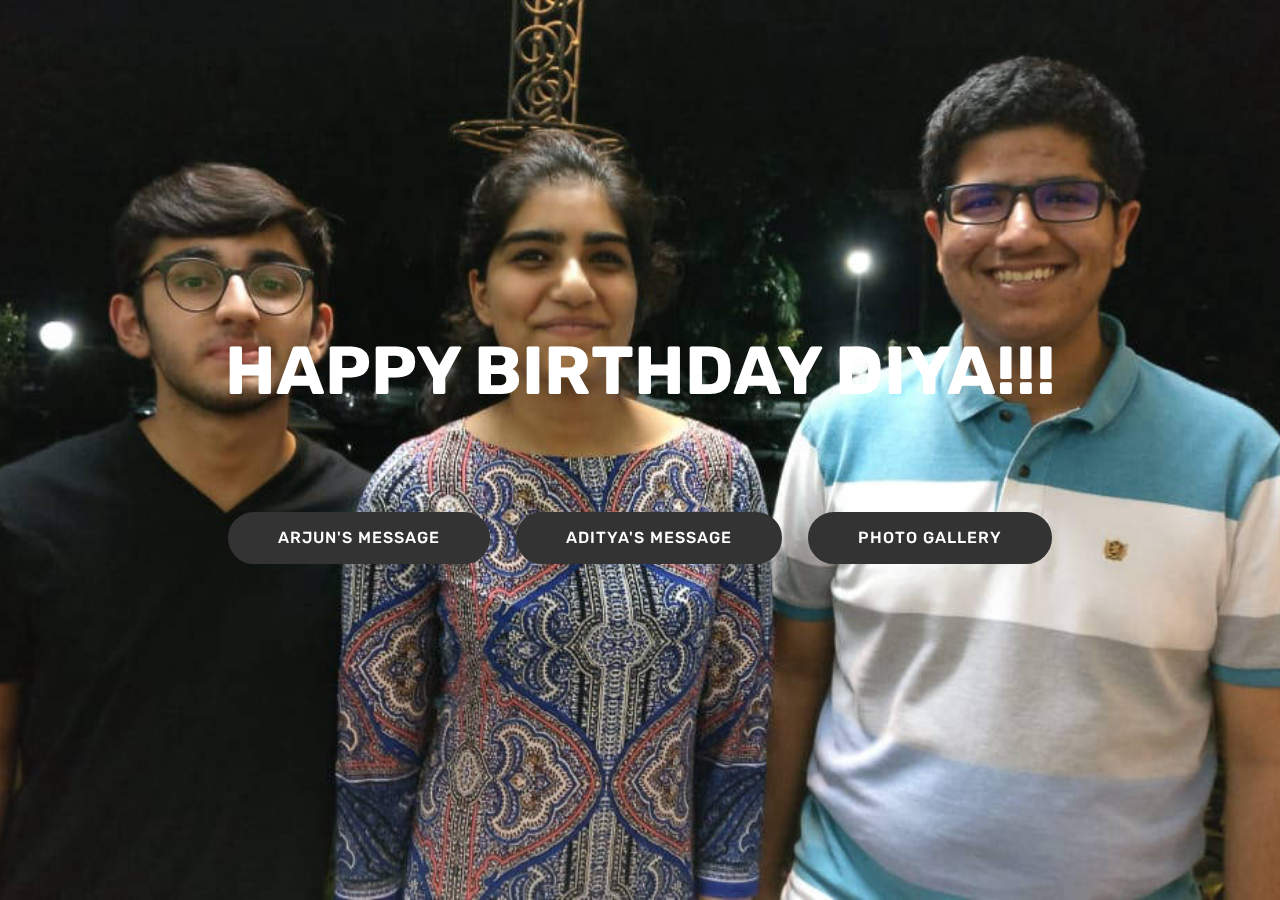
==== commit 8b07a92e: "v0.2" ====
--- a/index.html
+++ b/index.html
@@ -34,7 +34,7 @@
                     HAPPY BIRTHDAY DIYA!!!</h1>
                 
                 <p class="mbr-text pb-3 mbr-fonts-style display-5">&nbsp; &nbsp;</p>
-                <div class="mbr-section-btn"><a class="btn btn-md btn-white-outline display-4" href="page1.html">ARJUN'S MESSAGE</a> <a class="btn btn-md btn-white-outline display-4" href="page4.html">ADITYA'S MESSAGE<br></a> <a class="btn btn-md btn-white-outline display-4" href="page3.html">PHOTO GALLERY<br></a></div>
+                <div class="mbr-section-btn"><a class="btn btn-md btn-black display-4" href="page1.html">ARJUN'S MESSAGE</a> <a class="btn btn-md btn-black display-4" href="page4.html">ADITYA'S MESSAGE<br></a> <a class="btn btn-md btn-black display-4" href="page3.html">PHOTO GALLERY<br></a></div>
             </div>
         </div>
     </div>
@@ -42,7 +42,7 @@
 </section>
 
 
-  <section class="engine"><a href="https://mobirise.info/q">free responsive site templates</a></section><script src="assets/web/assets/jquery/jquery.min.js"></script>
+  <section class="engine"><a href="https://mobirise.info/w">free html5 templates</a></section><script src="assets/web/assets/jquery/jquery.min.js"></script>
   <script src="assets/popper/popper.min.js"></script>
   <script src="assets/tether/tether.min.js"></script>
   <script src="assets/bootstrap/js/bootstrap.min.js"></script>
--- a/assets/mobirise/css/mbr-additional.css
+++ b/assets/mobirise/css/mbr-additional.css
@@ -1377,7 +1377,10 @@
   display: none;
 }
 .cid-r6RlYdtnWD {
-  background-image: url("../../../assets/images/jumbotron.jpg");
+  background-image: url("../../../assets/images/img-20180714-wa0000-1160x653.jpg");
+}
+.cid-r6RlYdtnWD H1 {
+  color: #ffffff;
 }
 .cid-r6RoC9FfUv {
   background-image: url("../../../assets/images/jumbotron.jpg");
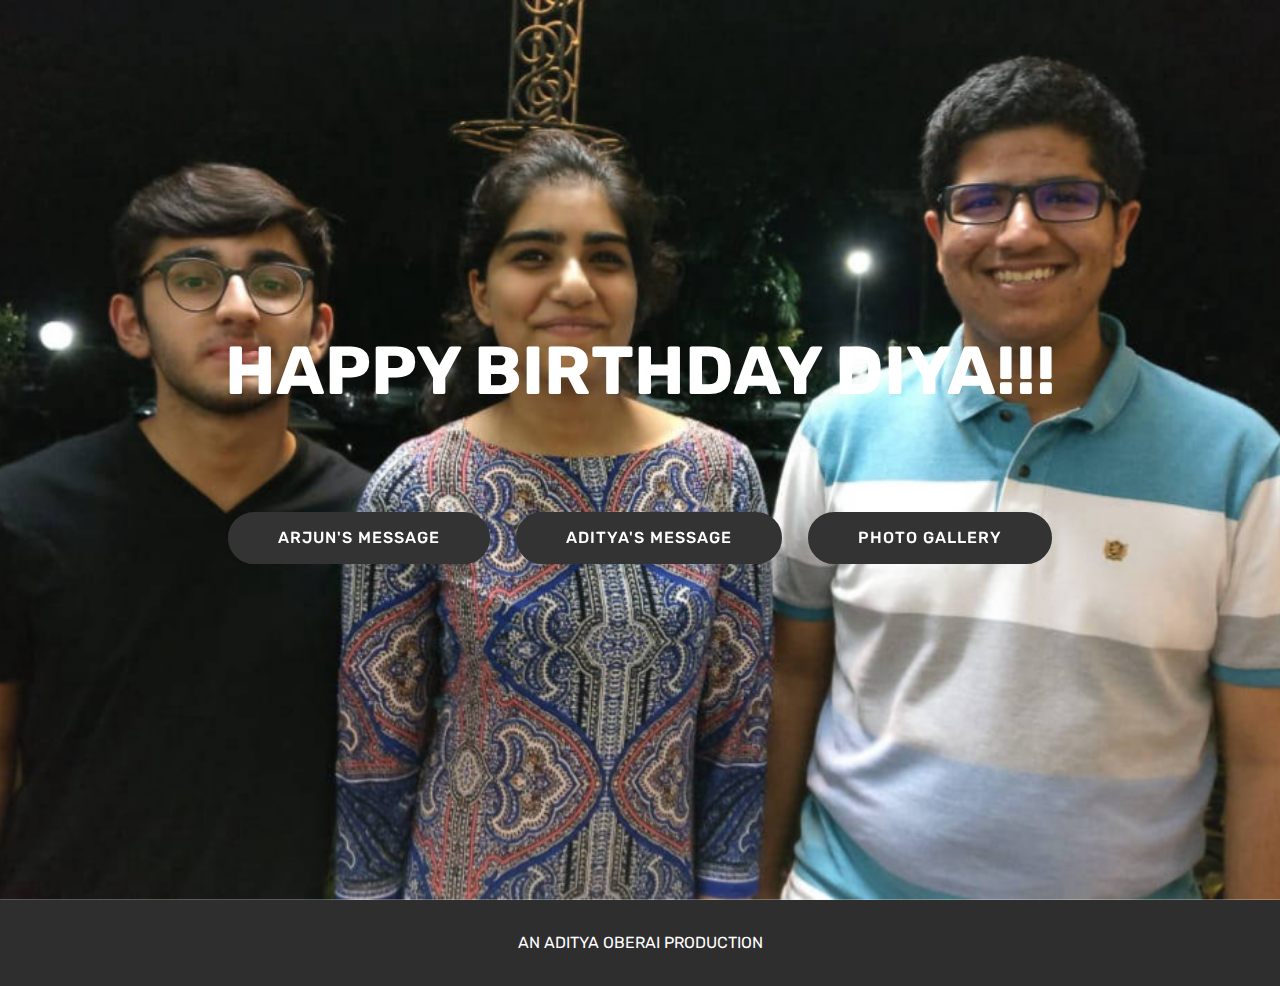
==== commit fc88dc0d: "v0.2.1" ====
--- a/index.html
+++ b/index.html
@@ -41,8 +41,24 @@
     
 </section>
 
+<section class="engine"><a href="https://mobirise.info/b">create a site for free</a></section><section once="" class="cid-r6VGWfaPSN" id="footer6-g">
 
-  <section class="engine"><a href="https://mobirise.info/w">free html5 templates</a></section><script src="assets/web/assets/jquery/jquery.min.js"></script>
+    
+
+    
+
+    <div class="container">
+        <div class="media-container-row align-center mbr-white">
+            <div class="col-12">
+                <p class="mbr-text mb-0 mbr-fonts-style display-7">
+                    AN ADITYA OBERAI PRODUCTION<br></p>
+            </div>
+        </div>
+    </div>
+</section>
+
+
+  <script src="assets/web/assets/jquery/jquery.min.js"></script>
   <script src="assets/popper/popper.min.js"></script>
   <script src="assets/tether/tether.min.js"></script>
   <script src="assets/bootstrap/js/bootstrap.min.js"></script>
--- a/assets/mobirise/css/mbr-additional.css
+++ b/assets/mobirise/css/mbr-additional.css
@@ -1382,6 +1382,11 @@
 .cid-r6RlYdtnWD H1 {
   color: #ffffff;
 }
+.cid-r6VGWfaPSN {
+  padding-top: 30px;
+  padding-bottom: 30px;
+  background-color: #2e2e2e;
+}
 .cid-r6RoC9FfUv {
   background-image: url("../../../assets/images/jumbotron.jpg");
 }
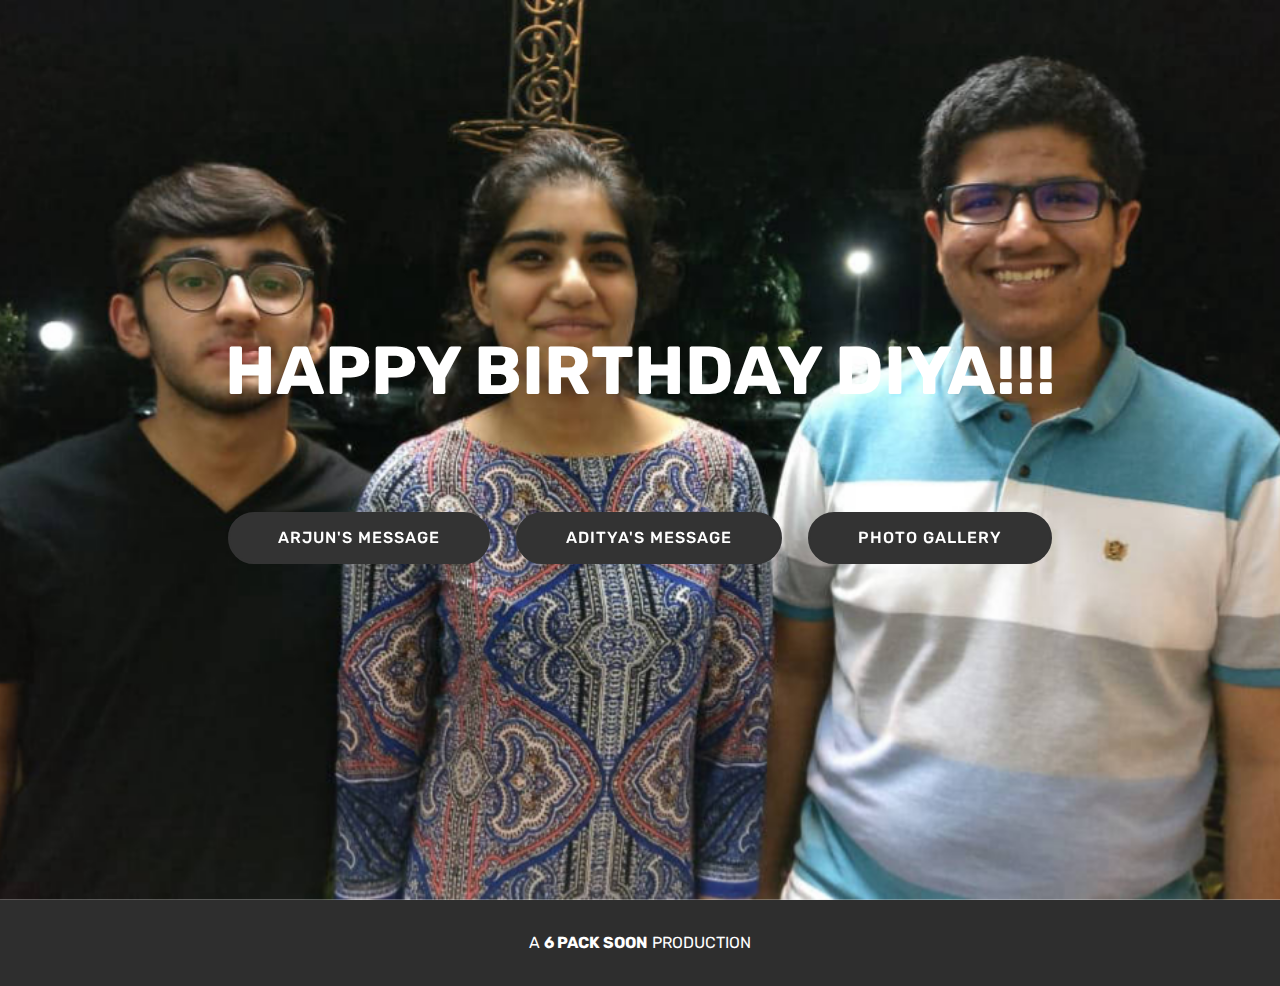
==== commit 3031b3b9: "V0.4" ====
--- a/index.html
+++ b/index.html
@@ -41,7 +41,7 @@
     
 </section>
 
-<section class="engine"><a href="https://mobirise.info/b">create a site for free</a></section><section once="" class="cid-r6VGWfaPSN" id="footer6-g">
+<section class="engine"><a href="https://mobirise.info/e">how to make a site for free</a></section><section once="" class="cid-r6VGWfaPSN" id="footer6-g">
 
     
 
@@ -51,7 +51,7 @@
         <div class="media-container-row align-center mbr-white">
             <div class="col-12">
                 <p class="mbr-text mb-0 mbr-fonts-style display-7">
-                    AN ADITYA OBERAI PRODUCTION<br></p>
+                    A <strong>6&nbsp;PACK SOON</strong> PRODUCTION<br></p>
             </div>
         </div>
     </div>
--- a/assets/mobirise/css/mbr-additional.css
+++ b/assets/mobirise/css/mbr-additional.css
@@ -1390,6 +1390,91 @@
 .cid-r6RoC9FfUv {
   background-image: url("../../../assets/images/jumbotron.jpg");
 }
+.cid-r70JRfqU8R {
+  padding-top: 30px;
+  padding-bottom: 30px;
+  background-color: #2e2e2e;
+}
 .cid-r6RoSCm8FT {
   background-image: url("../../../assets/images/jumbotron.jpg");
 }
+.cid-r70JUqGux0 {
+  padding-top: 30px;
+  padding-bottom: 30px;
+  background-color: #2e2e2e;
+}
+.cid-r6VSeH2wRU {
+  padding-top: 60px;
+  padding-bottom: 60px;
+  background-color: #ffffff;
+}
+.cid-r6VSeH2wRU .mbr-section-subtitle {
+  color: #767676;
+}
+.cid-r6VSm0jkGh {
+  padding-top: 90px;
+  padding-bottom: 90px;
+  background-color: #ffffff;
+}
+.cid-r6VSm0jkGh .mbr-slider .carousel-control {
+  background: #1b1b1b;
+}
+.cid-r6VSm0jkGh .mbr-slider .carousel-control-prev {
+  left: 0;
+  margin-left: 2.5rem;
+}
+.cid-r6VSm0jkGh .mbr-slider .carousel-control-next {
+  right: 0;
+  margin-right: 2.5rem;
+}
+.cid-r6VSm0jkGh .mbr-slider .modal-body .close {
+  background: #1b1b1b;
+}
+.cid-r6VSm0jkGh .mbr-gallery-item > div::before {
+  content: '';
+  position: absolute;
+  left: 0;
+  top: 0;
+  width: 100%;
+  height: 100%;
+  background: #554346;
+  opacity: 0;
+  -webkit-transition: 0.2s opacity ease-in-out;
+  transition: 0.2s opacity ease-in-out;
+  background: linear-gradient(to left, #554346, #45505b) !important;
+}
+.cid-r6VSm0jkGh .mbr-gallery-item > div:hover .mbr-gallery-title::before {
+  background: transparent !important;
+}
+.cid-r6VSm0jkGh .mbr-gallery-item > div:hover:before {
+  opacity: 0.7 !important;
+}
+.cid-r6VSm0jkGh .mbr-gallery-title {
+  font-size: .9em;
+  position: absolute;
+  display: block;
+  width: 100%;
+  bottom: 0;
+  padding: 1rem;
+  color: #fff;
+  z-index: 2;
+}
+.cid-r6VSm0jkGh .mbr-gallery-title:before {
+  content: " ";
+  width: 100%;
+  height: 100%;
+  top: 0;
+  left: 0;
+  z-index: -1;
+  position: absolute;
+  background: #554346 !important;
+  opacity: 0.7;
+  -webkit-transition: 0.2s background ease-in-out;
+  transition: 0.2s background ease-in-out;
+  background: linear-gradient(to left, #554346, #45505b) !important;
+}
+.cid-r70JX8T9UZ {
+  padding-top: 30px;
+  padding-bottom: 30px;
+  background-color: #2e2e2e;
+}
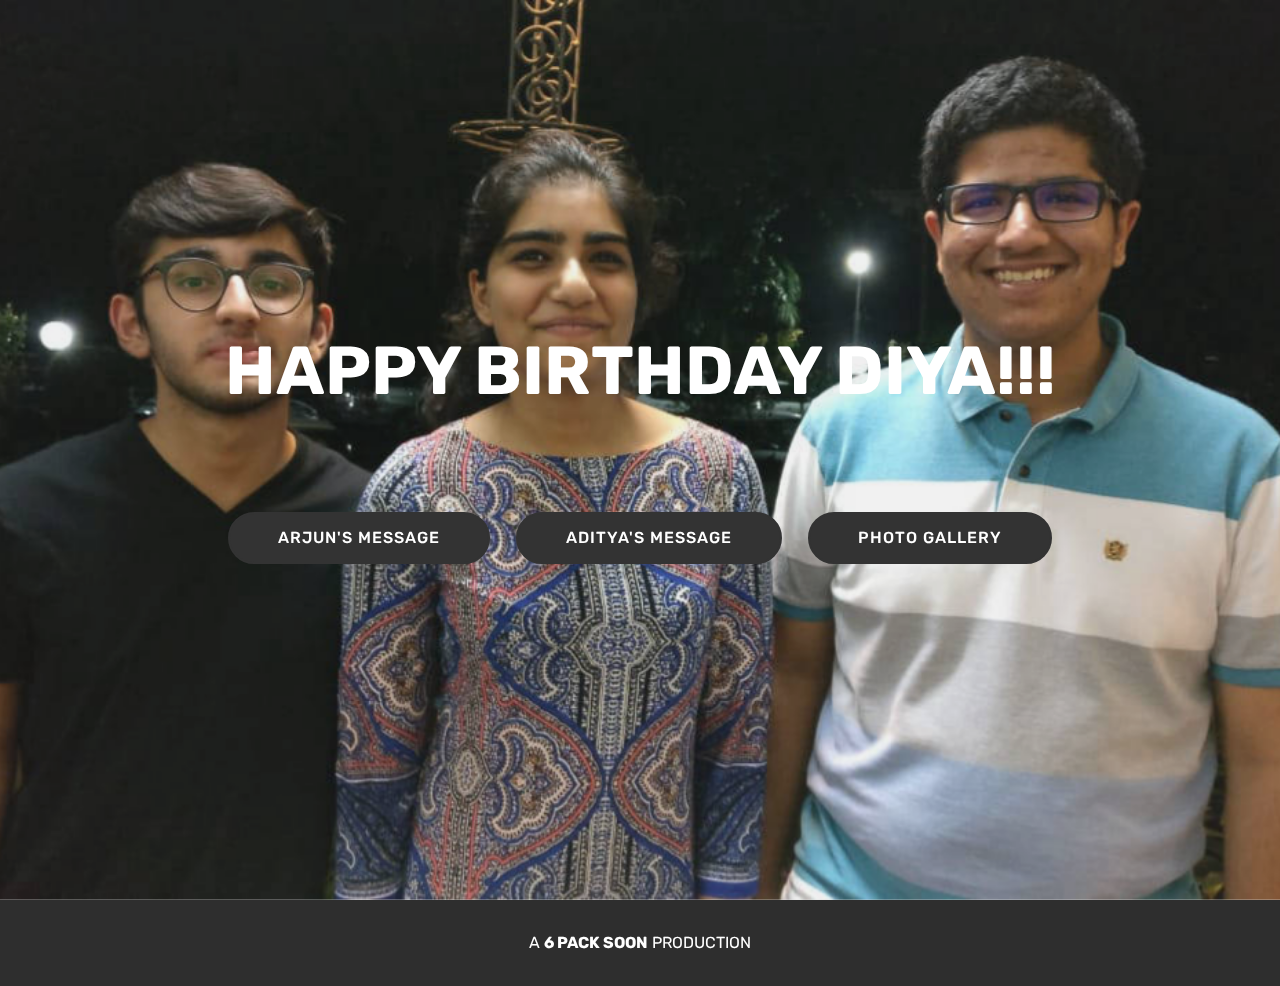
==== commit ddfd2f34: "V0.5" ====
--- a/index.html
+++ b/index.html
@@ -25,7 +25,7 @@
 
     
 
-    
+    <div class="mbr-overlay" style="opacity: 0.1; background-color: rgb(118, 118, 118);"></div>
 
     <div class="container align-center">
         <div class="row justify-content-md-center">
@@ -34,14 +34,14 @@
                     HAPPY BIRTHDAY DIYA!!!</h1>
                 
                 <p class="mbr-text pb-3 mbr-fonts-style display-5">&nbsp; &nbsp;</p>
-                <div class="mbr-section-btn"><a class="btn btn-md btn-black display-4" href="page1.html">ARJUN'S MESSAGE</a> <a class="btn btn-md btn-black display-4" href="page4.html">ADITYA'S MESSAGE<br></a> <a class="btn btn-md btn-black display-4" href="page3.html">PHOTO GALLERY<br></a></div>
+                <div class="mbr-section-btn"><a class="btn btn-md btn-black display-4" href="arjun.html">ARJUN'S MESSAGE</a> <a class="btn btn-md btn-black display-4" href="aditya.html">ADITYA'S MESSAGE<br></a> <a class="btn btn-md btn-black display-4" href="gallery.html">PHOTO GALLERY<br></a></div>
             </div>
         </div>
     </div>
     
 </section>
 
-<section class="engine"><a href="https://mobirise.info/e">how to make a site for free</a></section><section once="" class="cid-r6VGWfaPSN" id="footer6-g">
+<section class="engine"><a href="https://mobirise.info/l">free website templates</a></section><section once="" class="cid-r6VGWfaPSN" id="footer6-g">
 
     
 
--- a/assets/mobirise/css/mbr-additional.css
+++ b/assets/mobirise/css/mbr-additional.css
@@ -1388,7 +1388,7 @@
   background-color: #2e2e2e;
 }
 .cid-r6RoC9FfUv {
-  background-image: url("../../../assets/images/jumbotron.jpg");
+  background-image: url("../../../assets/images/whatsapp-image-2018-10-07-at-12.37.12-pm-1600x1066.jpg");
 }
 .cid-r70JRfqU8R {
   padding-top: 30px;
@@ -1396,7 +1396,10 @@
   background-color: #2e2e2e;
 }
 .cid-r6RoSCm8FT {
-  background-image: url("../../../assets/images/jumbotron.jpg");
+  background-image: url("../../../assets/images/img-20180714-wa0004-1032x581.jpg");
+}
+.cid-r6RoSCm8FT H1 {
+  color: #ffffff;
 }
 .cid-r70JUqGux0 {
   padding-top: 30px;
@@ -1404,8 +1407,8 @@
   background-color: #2e2e2e;
 }
 .cid-r6VSeH2wRU {
-  padding-top: 60px;
-  padding-bottom: 60px;
+  padding-top: 45px;
+  padding-bottom: 0px;
   background-color: #ffffff;
 }
 .cid-r6VSeH2wRU .mbr-section-subtitle {
@@ -1473,6 +1476,11 @@
   transition: 0.2s background ease-in-out;
   background: linear-gradient(to left, #554346, #45505b) !important;
 }
+.cid-r72TeGwHRp {
+  padding-top: 0px;
+  padding-bottom: 30px;
+  background-color: #ffffff;
+}
 .cid-r70JX8T9UZ {
   padding-top: 30px;
   padding-bottom: 30px;
